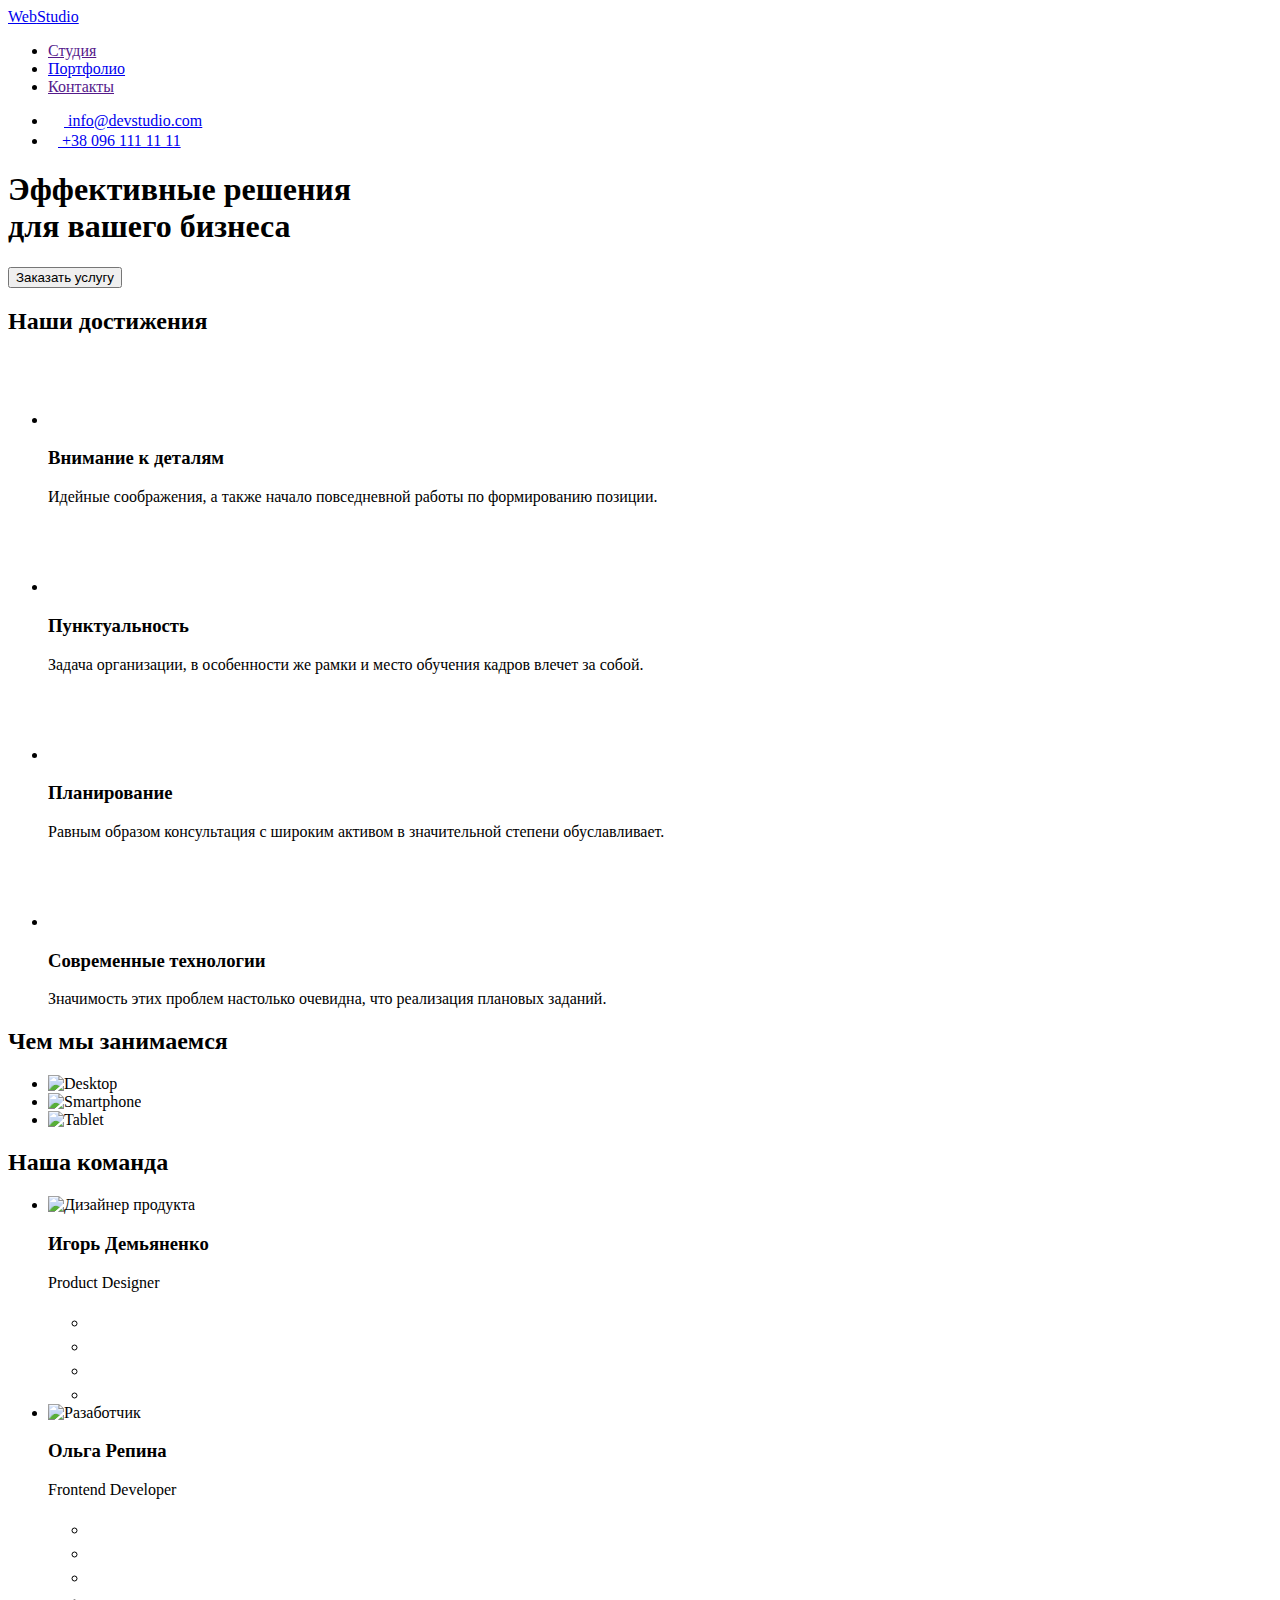
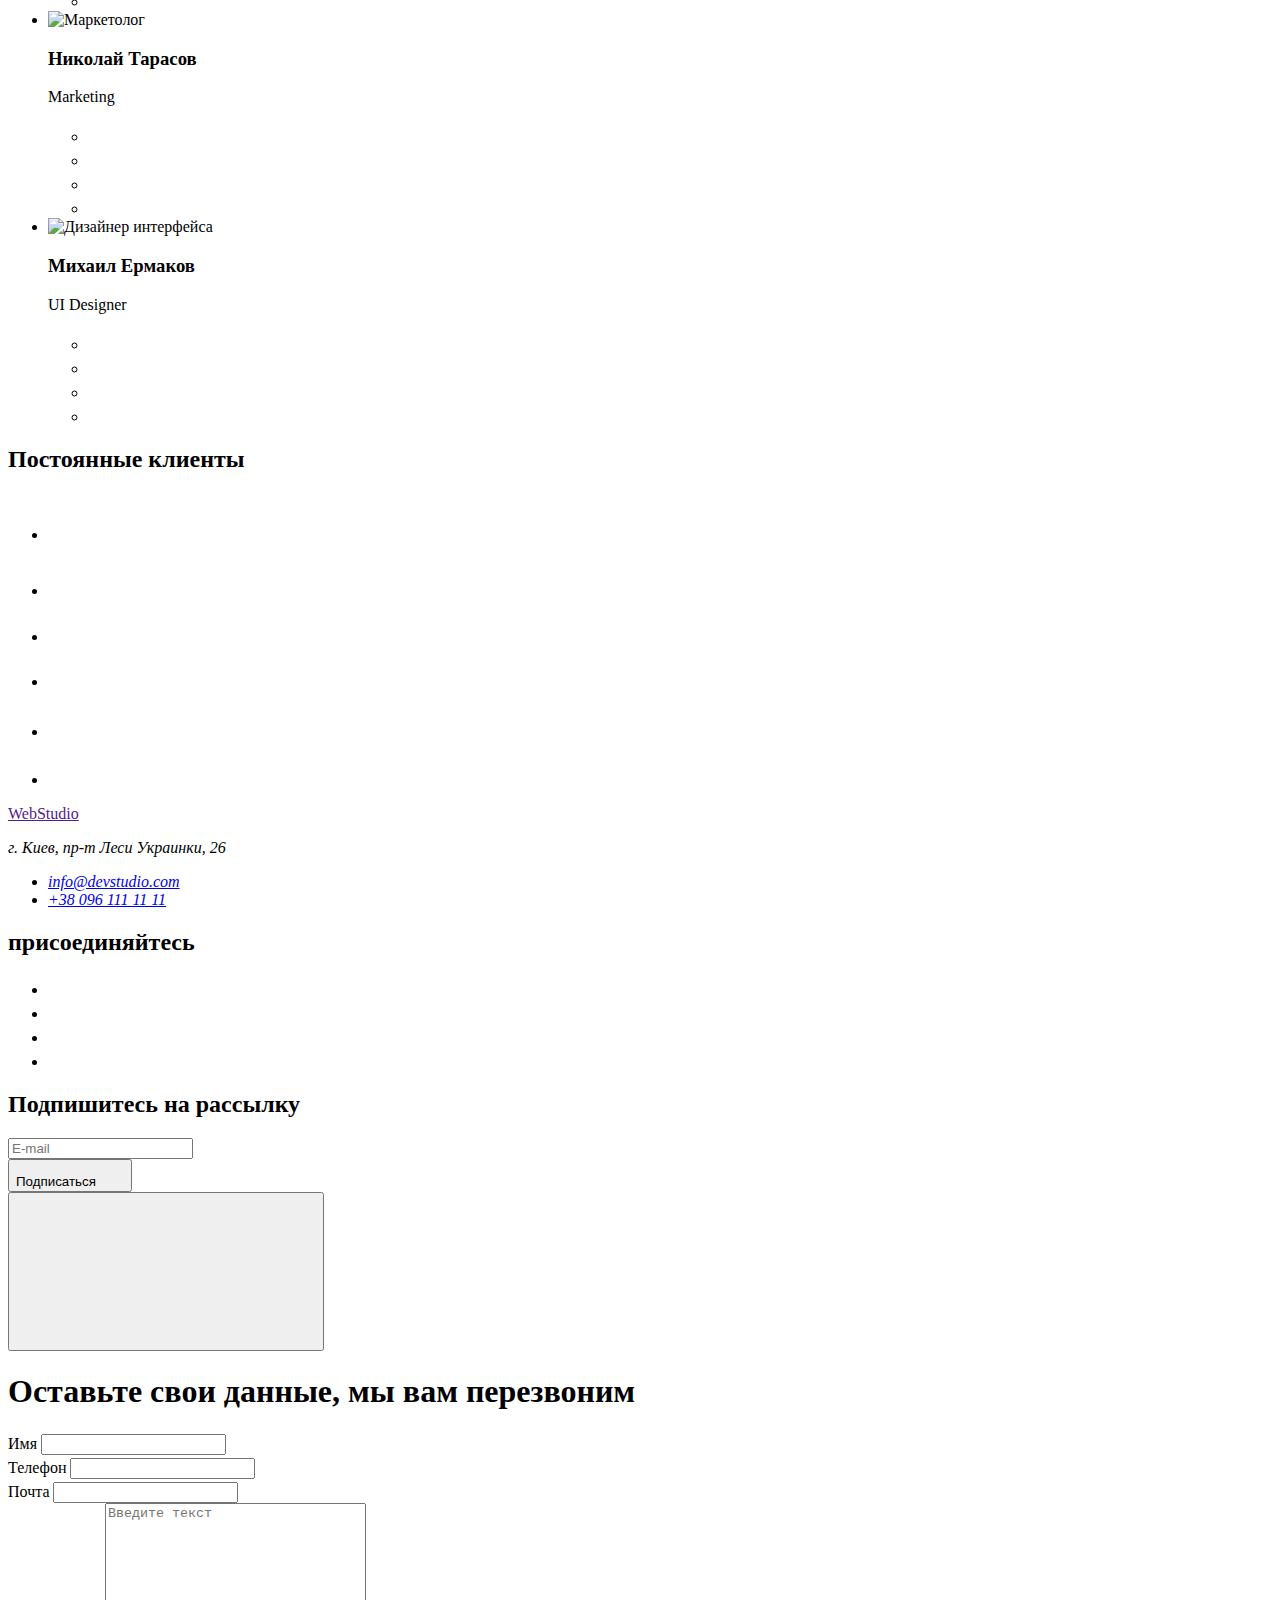
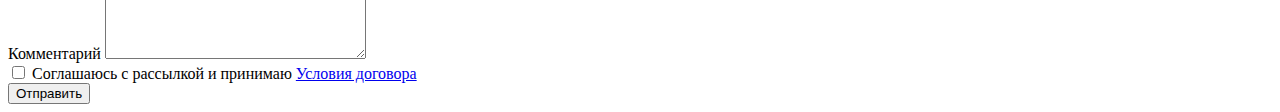
==== index.html @ 8afc0036 "Update index.html" ====
<!DOCTYPE html>
<html lang="ru">
<head>
    <meta charset="UTF-8">
    <meta http-equiv="X-UA-Compatible" content="IE=edge">
    <meta name="viewport" content="width=device-width, initial-scale=1.0">
    <title>Студия</title>
    <link rel="stylesheet" href="https://cdnjs.cloudflare.com/ajax/libs/modern-normalize/1.0.0/modern-normalize.css" integrity="sha512-Zx6MlUMKSVJoQ+83OwhdILe8cSEsCzfqThJd7J/VA2UrK6Ctj85p+xzqfyuNXE5B1k25uUdmJ2OzItbBy9GHAQ==" crossorigin="anonymous" />
    <link rel="stylesheet" href="./css/style.css">
    <link rel="preconnect" href="https://fonts.gstatic.com"> 
    <link href="https://fonts.googleapis.com/css2?family=Raleway:wght@700&family=Roboto:wght@400;500;700;900&display=swap" rel="stylesheet">
</head>
<body>
    <!--Header content-->
    <header class="header-content">
        <div class="container">
            <a class="icon" href="./index.html"><span class="web">Web</span>Studio</a>
            <nav class="nav">
                <ul class="site-nav list">
                    <li class="heading-link">
                        <a class="link link-current" href="">Студия</a></li>
                    <li class="heading-link">
                        <a class="link" href="./portfolio.html" target="_self" rel="noopener noreferrer nofollow">Портфолио</a></li>
                    <li class="heading-link">
                        <a class="link" href="">Контакты</a>
                    </li>
                </ul>
            </nav>
                <ul class="aut-site list">
                    <li class="heading-link">
                        <a class="link" href="mailto:info@devstudio.com">
                        <svg class="icon-mail" width="16" height="12">
                            <use href="./images/icons.svg#icon-mail"></use>
                        </svg>
                            info@devstudio.com
                        </a>
                    </li>
                    <li class="heading-link">
                        <a class="link" href="tel:+380961111111">
                            <svg class="icon-phone" width="10" height="16">
                                <use href="./images/icons.svg#icon-smartphone"></use>
                            </svg>
                            +38 096 111 11 11
                        </a>
                    </li>
                </ul>
        </div>
    </header>
    <!--Main content-->
    <main>
        <!--Main hero-->
        <section class="hero">
            <div class="container">
                <h1 class="title">Эффективные решения <br> для вашего бизнеса</h1>
                <button class="button" type="button" data-modal-open>Заказать услугу</button>
            </div>
        </section>
        <!--Our advantage-->
        <section class="section">
            <div class="container">
                <h2 class="visually-hidden title-position">Наши достижения</h2>
                <ul class="section-title list card-set">
                    <li class="menu-adv">
                        <div class="icon-adv">
                            <svg class="antena" width="70" height="70">
                                <use href="./images/icons.svg#icon-antenna"></use>
                            </svg>
                        </div>
                        <h3 class="title-advange">Внимание к деталям</h3>
                        <p class="text-title">Идейные соображения, а также начало повседневной работы по формированию позиции.</p>
                    </li>
                    <li class="menu-adv">
                        <div class="icon-adv">
                            <svg class="antena" width="70" height="70">
                                <use href="./images/icons.svg#icon-clock"></use>
                            </svg>
                        </div>
                        <h3 class="title-advange">Пунктуальность</h3>
                        <p class="text-title">Задача организации, в особенности же рамки и место обучения кадров влечет за собой.</p>
                    </li>
                    <li class="menu-adv">
                        <div class="icon-adv">
                            <svg class="antena" width="70" height="70">
                                <use href="./images/icons.svg#icon-diagram"></use>
                            </svg>
                        </div>
                        <h3 class="title-advange">Планирование</h3>
                        <p class="text-title">Равным образом консультация с широким активом в значительной степени обуславливает.</p>
                    </li>
                    <li class="menu-adv">
                        <div class="icon-adv">
                            <svg class="antena" width="70" height="70">
                                <use href="./images/icons.svg#icon-astronaut"></use>
                            </svg>
                        </div>
                        <h3 class="title-advange">Современные технологии</h3>
                        <p class="text-title">Значимость этих проблем настолько очевидна, что реализация плановых заданий.</p>
                    </li>
                </ul>
            </div>
        </section>
        <!--What are we doing-->
        <section class="section section-position">
            <div class="container">
                <h2 class="section-title title-position">Чем мы занимаемся</h2>
                <ul class="list card-set">
                    <li class="menu-item"><img src="./images/desktop.jpg" alt="Desktop" width="370"></li>
                    <li class="menu-item"><img src="./images/smartphone.jpg" alt="Smartphone" width="370"></li>
                    <li class="menu-item"><img src="./images/tablet.jpg" alt="Tablet" width="370"></li>
                </ul>
            </div>
        </section>
        <!--Our team-->
        <section class="section section-team">
            <div class="container">
                <h2 class="section-title title-position">Наша команда</h2>
                <ul class="list card-set">
                    <li class="menu-team">
                        <img src="./images/productdesigner.jpg" alt="Дизайнер продукта" width="270">
                        <div class="containet-team">
                            <h3 class="title-name">Игорь Демьяненко</h3>
                            <p class="second-name">Product Designer</p>
                            <ul class="list social-icon">
                                <li class="list-icon">
                                    <a class="icon-team" href="">
                                        <svg class="icon-svg" width="20" height="20">
                                            <use href="./images/icons.svg#icon-instagram"></use>
                                        </svg>
                                    </a>
                                </li>
                                <li class="list-icon">
                                    <a class="icon-team" href="">
                                        <svg class="icon-svg" width="20" height="20">
                                            <use href="./images/icons.svg#icon-twitter"></use>
                                        </svg>
                                    </a>
                                </li>
                                <li class="list-icon"> 
                                    <a class="icon-team" href="">
                                        <svg class="icon-svg" width="10" height="20">
                                            <use href="./images/icons.svg#icon-facebook"></use>
                                        </svg>
                                    </a>
                                </li>
                                <li class="list-icon">
                                    <a class="icon-team" href="">
                                        <svg class="icon-svg" width="20" height="20">
                                            <use href="./images/icons.svg#icon-linkedin"></use>
                                        </svg>
                                    </a>
                                </li>
                            </ul>
                        </div>
                    </li>
                        <li class="menu-team">
                            <img src="./images/frontenddeveloper.jpg" alt="Разаботчик" width="270">
                            <div class="containet-team">
                                <h3 class="title-name">Ольга Репина</h3>
                                <p class="second-name">Frontend Developer</p>
                                <ul class="list social-icon">
                                    <li class="list-icon">
                                        <a class="icon-team" href="">
                                            <svg class="icon-svg" width="20" height="20">
                                                <use href="./images/icons.svg#icon-instagram"></use>
                                            </svg>
                                        </a>
                                    </li>
                                    <li class="list-icon">
                                        <a class="icon-team" href="">
                                            <svg class="icon-svg" width="20" height="20">
                                                <use href="./images/icons.svg#icon-twitter"></use>
                                            </svg>
                                        </a>
                                    </li>
                                    <li class="list-icon"> 
                                        <a class="icon-team" href="">
                                            <svg class="icon-svg" width="10" height="20">
                                                <use href="./images/icons.svg#icon-facebook"></use>
                                            </svg>
                                        </a>
                                    </li>
                                    <li class="list-icon">
                                        <a class="icon-team" href="">
                                            <svg class="icon-svg" width="20" height="20">
                                                <use href="./images/icons.svg#icon-linkedin"></use>
                                            </svg>
                                        </a>
                                    </li>
                                </ul>
                            </div>
                        </li>
                    <li class="menu-team">
                        <img src="./images/marketing.jpg" alt="Маркетолог" width="270">
                        <div class="containet-team">
                            <h3 class="title-name">Николай Тарасов</h3>
                            <p class="second-name">Marketing</p>
                            <ul class="list social-icon">
                                <li class="list-icon">
                                    <a class="icon-team" href="">
                                        <svg class="icon-svg" width="20" height="20">
                                            <use href="./images/icons.svg#icon-instagram"></use>
                                        </svg>
                                    </a>
                                </li>
                                <li class="list-icon">
                                    <a class="icon-team" href="">
                                        <svg class="icon-svg" width="20" height="20">
                                            <use href="./images/icons.svg#icon-twitter"></use>
                                        </svg>
                                    </a>
                                </li>
                                <li class="list-icon">
                                    <a class="icon-team" href="">
                                        <svg class="icon-svg" width="10" height="20">
                                            <use href="./images/icons.svg#icon-facebook"></use>
                                        </svg>
                                    </a>
                                </li>
                                <li class="list-icon">
                                    <a class="icon-team" href="">
                                        <svg class="icon-svg" width="20" height="20">
                                            <use href="./images/icons.svg#icon-linkedin"></use>
                                        </svg>
                                    </a>
                                </li>
                            </ul>
                        </div>
                    </li>
                    <li class="menu-team">
                        <img src="./images/uidesigner.jpg" alt="Дизайнер интерфейса" width="270">
                        <div class="containet-team">
                            <h3 class="title-name">Михаил Ермаков</h3>
                            <p class="second-name">UI Designer</p>
                            <ul class="list social-icon">
                                <li class="list-icon">
                                    <a class="icon-team" href="">
                                        <svg class="icon-svg" width="20" height="20">
                                            <use href="./images/icons.svg#icon-instagram"></use>
                                        </svg>
                                    </a>
                                </li>
                                <li class="list-icon">
                                    <a class="icon-team" href="">
                                        <svg class="icon-svg" width="20" height="20">
                                            <use href="./images/icons.svg#icon-twitter"></use>
                                        </svg>
                                    </a>
                                </li>
                                <li class="list-icon"> 
                                    <a class="icon-team" href="">
                                        <svg class="icon-svg" width="10" height="20">
                                            <use href="./images/icons.svg#icon-facebook"></use>
                                        </svg>
                                    </a>
                                </li>
                                <li class="list-icon">
                                    <a class="icon-team" href="">
                                        <svg class="icon-svg" width="20" height="20">
                                            <use href="./images/icons.svg#icon-linkedin"></use>
                                        </svg>
                                    </a>
                                </li>
                            </ul>
                        </div>
                    </ul>
                </div>
        </section>
        <!--Our clients-->
        <section class="section">
            <div class="container">
                <h2 class="section-title clients">Постоянные клиенты</h2>
                    <ul class="list group-position">
                        <li class="list-group">
                            <a class="link-group" href="">
                                <svg class="icon-group" width="41" height="47">
                                    <use href="./images/icons.svg#icon-yaco"></use>
                                </svg>
                            </a>
                        </li>
                        <li class="list-group">
                            <a class="link-group" href="">
                                <svg class="icon-group" width="40" height="52">
                                    <use href="./images/icons.svg#icon-companyaggl"></use>
                                </svg>
                            </a>
                        </li>
                        <li class="list-group">
                            <a class="link-group" href="">
                                <svg class="icon-group" width="43" height="42">
                                    <use href="./images/icons.svg#icon-company"></use>
                                </svg>
                            </a>
                        </li>
                        <li class="list-group">
                            <a class="link-group" href="">
                                <svg class="icon-group" width="85" height="41">
                                    <use href="./images/icons.svg#icon-fooster"></use>
                                </svg>
                            </a>
                        </li>
                        <li class="list-group">
                            <a class="link-group" href="">
                                <svg class="icon-group" width="63" height="46">
                                    <use href="./images/icons.svg#icon-brand"></use>
                                </svg>
                            </a>
                        </li>
                        <li class="list-group">
                            <a class="link-group" href="">
                                <svg class="icon-group" width="94" height="44">
                                    <use href="./images/icons.svg#icon-companytagline"></use>
                                </svg>
                            </a>
                        </li>
                    </ul>
            </div>
        </section>
    </main>
    <!--Footer content-->
    <footer class="footer-content">
        <div class="container flex-box-footer">
            <div>
            <a class="icon footer-icon" href=""><span class="web">Web</span><span class="studio">Studio</span></a>
            <address class="list footer-position ">
                <p class="footer-adress">г. Киев, пр-т Леси Украинки, 26</p>
                <ul class="aut-site list footer-link">
                    <li class="mail-position">
                        <a class="link mail" href="mailto:info@devstudio.com">info@devstudio.com</a>
                    </li>
                    <li class="tel">
                        <a class="link telephone" href="tel:+380961111111">+38 096 111 11 11</a>
                    </li>
                </ul>
            </address>
        </div>
            <section class="section-footer">
                <h2 class="footer-title-svg">присоединяйтесь</h2>
                    <ul class="list footer-content-svg">
                        <li class="list-footer-svg">
                            <a class="link-footer-svg" href="">
                                <svg class="icon-footer-svg" width="20" height="20">
                                    <use href="./images/icons.svg#icon-instagramf"></use>
                                </svg>
                            </a>
                        </li>
                        <li class="list-footer-svg">
                            <a class="link-footer-svg" href="">
                                <svg class="icon-footer-svg" width="20" height="20">
                                    <use href="./images/icons.svg#icon-twitterfo"></use>
                                </svg>
                            </a>
                        </li>
                        <li class="list-footer-svg">
                            <a class="link-footer-svg" href="">
                                <svg class="icon-footer-svg" width="20" height="20">
                                    <use href="./images/icons.svg#icon-facebookf"></use>
                                </svg>
                            </a>
                        </li>
                        <li class="list-footer-svg">
                            <a class="link-footer-svg" href="">
                                <svg class="icon-footer-svg" width="20" height="20">
                                    <use href="./images/icons.svg#icon-linkedinf"></use>
                                </svg>
                            </a>
                        </li>
                    </ul>
            </section>
            <section class="section-footer-field">
                <h2 class="footer-title-svg">Подпишитесь на рассылку</h2>
                <div class="footer-form">
                    <form class="footer-field">
                        <label class="footer-field-input">
                            <input class="input-field" type="email" name="subscribe" placeholder="E-mail">
                        </label>
                    <div class="button-footer-send">
                        <button class="button footer-send" type="submit">Подписаться
                            <svg class="icon-footer-send" width="24" height="24">
                                <use href="./images/icons.svg#icon-send"></use>
                            </svg>
                        </button>
                    </div>
                    </form>
                </div>
            </section>
        </div>
    </footer>
    <div class="backdrop is-hidden" data-modal data-modal-close>
        <div class="modal">
            <button class="button-modal" data-modal-close>
                <svg class="icon-modal">
                    <use href="./images/icons.svg#icon-close"></use>
                </svg>
            </button>
            <div class="modal-box">
                <h1 class="modal-title">Оставьте свои данные, мы вам перезвоним</h1>
                <form class="modal-form">
                    <div class="form-field">
                        <label class="form-label" for="name">
                        <span class="name-form">Имя</span>
                        <input class="form-input" type="text" name="name" autocomplete="off" placeholder=" "></input>
                            <svg class="svg-contact" width="18" height="18">
                                <use class="svg-icon-modal" href="./images/icons.svg#icon-contact"></use>
                            </svg>
                        </label>
                    </div>
                    <div class="form-field">
                        <label class="form-label" for="tel">
                        <span class="name-form">Телефон</span>
                        <input class="form-input" type="tel" name="tel" placeholder=" " autocomplete="off">
                        <svg class="svg-contact" width="18" height="18">
                            <use class="svg-icon-modal" href="./images/icons.svg#icon-telephonem"></use>
                        </svg>
                    </label>
                    </div>
                    <div class="form-field">
                        <label class="form-label" for="email">
                        <span class="name-form">Почта</span>
                        <input class="form-input" type="email" name="email" placeholder=" " autocomplete="off">
                        <svg class="svg-contact" width="18" height="18">
                            <use class="svg-icon-modal" href="./images/icons.svg#icon-mailm"></use>
                        </svg>
                        </label>
                    </div>
                    <div class="form-field-area">
                        <label class="form-label" for="text">
                            <span class="name-form">Комментарий</span>
                            <textarea class="area-modal place-text" name="text" id="text" cols="30" rows="10" placeholder="Введите текст"></textarea>
                        </label>
                    </div> 
                    <div class="form-field-checkbox"> 
                        <label class="form-label-lic">
                            <input class="visually-hidden check-box-modal" type="checkbox" name="checkbox" placeholder=" ">
                            <span class="check-box-modal"></span>
                            <span class="form-lic-text">Соглашаюсь с рассылкой и принимаю</span>
                            <a class="form-lic" href="#">Условия договора</a>
                        </label>
                    </div>
                    <div class="modal-button">
                        <button class="modal-button-submit" type="submit">Отправить</button>
                    </div>
                </form>
            </div>
        </div>
    </div>
    <script src="./js/modal.js"></script>
</body>
</html>
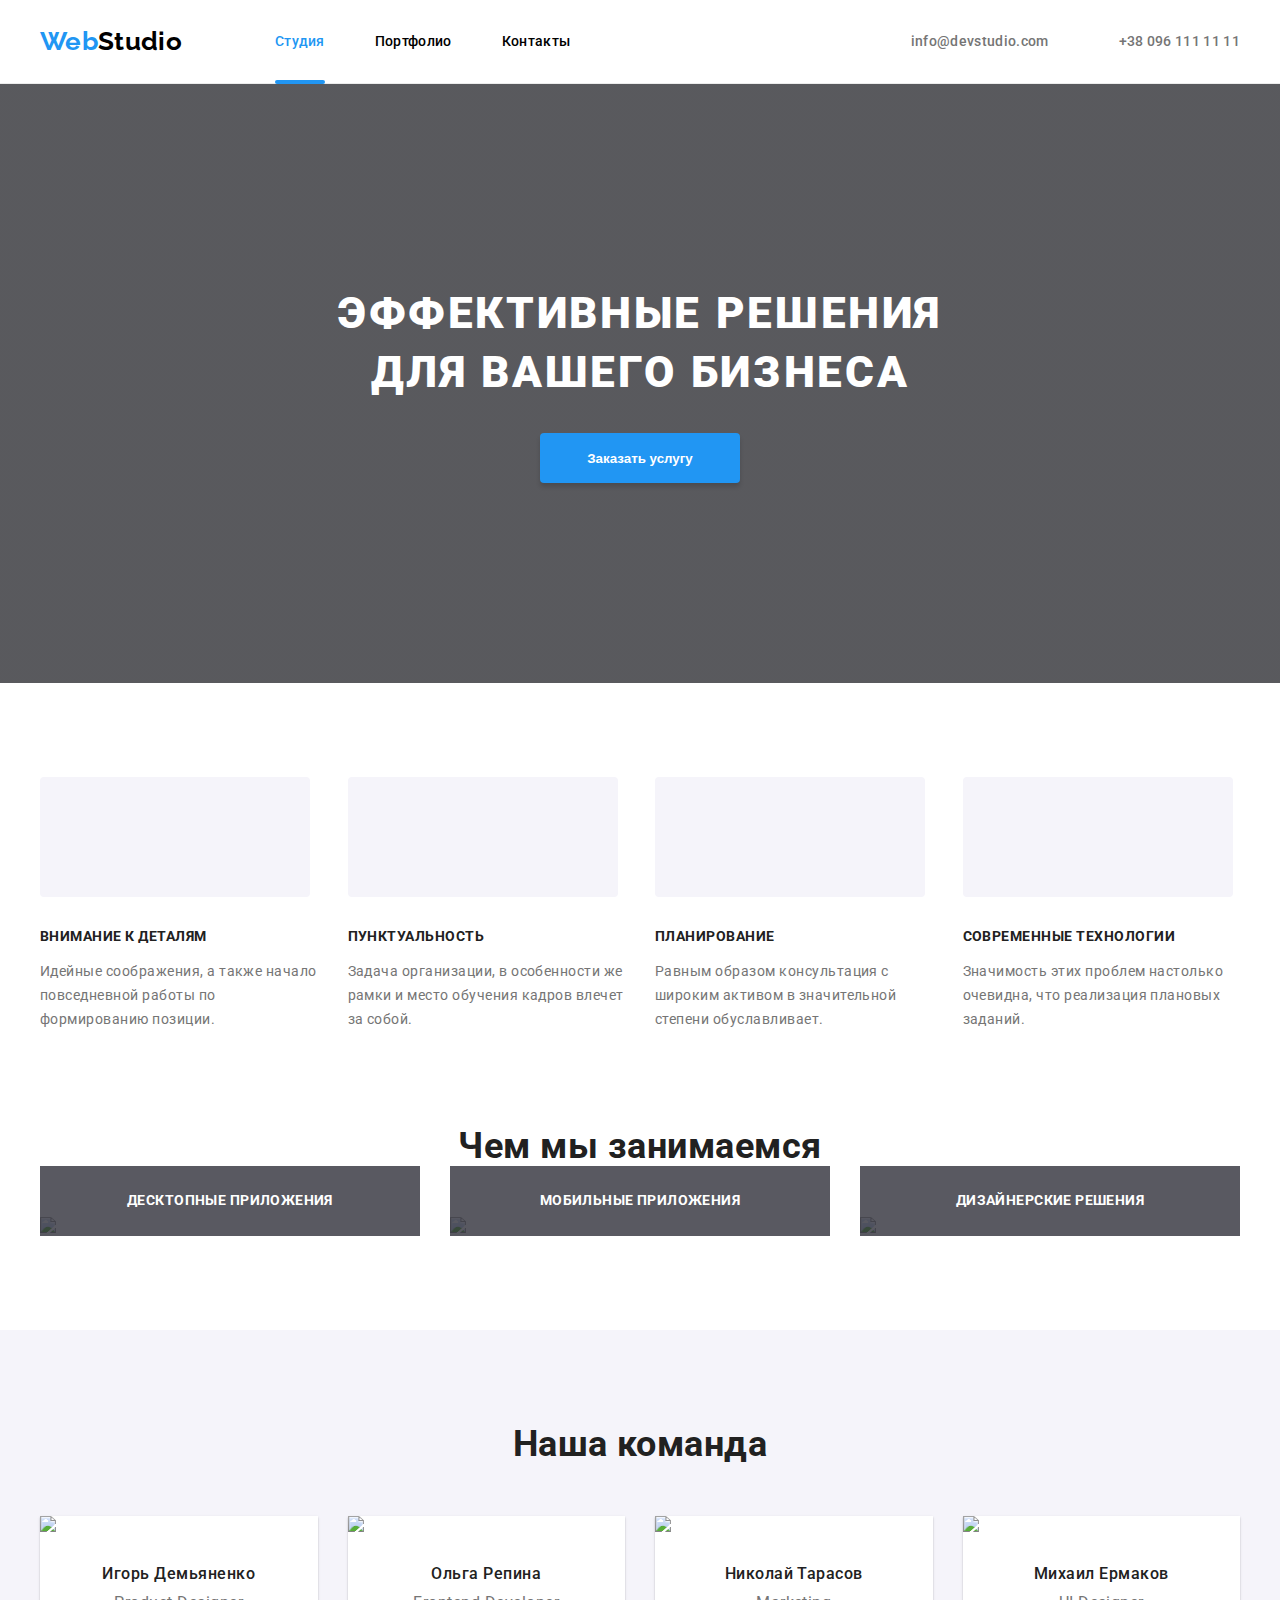
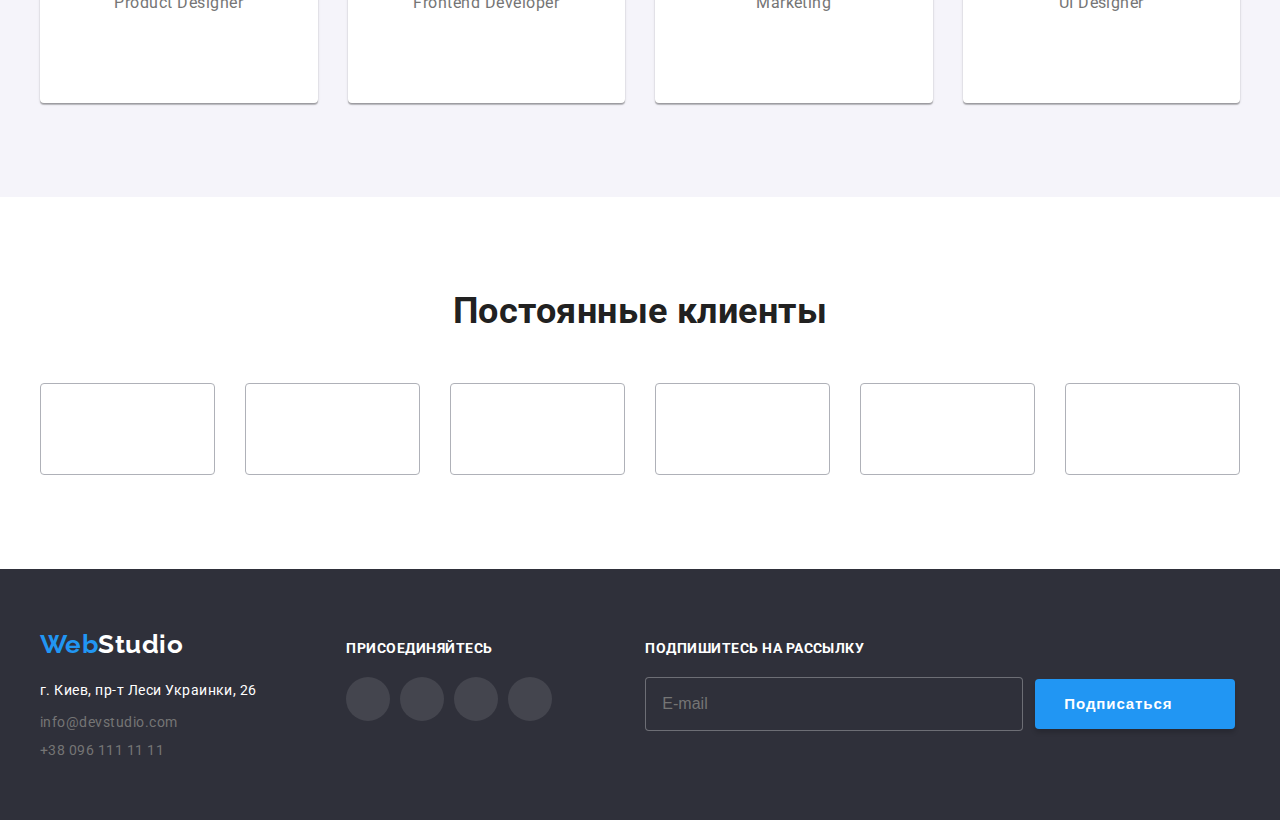
==== commit aa394522: "sass" ====
--- a/index.html
+++ b/index.html
@@ -6,7 +6,7 @@
     <meta name="viewport" content="width=device-width, initial-scale=1.0">
     <title>Студия</title>
     <link rel="stylesheet" href="https://cdnjs.cloudflare.com/ajax/libs/modern-normalize/1.0.0/modern-normalize.css" integrity="sha512-Zx6MlUMKSVJoQ+83OwhdILe8cSEsCzfqThJd7J/VA2UrK6Ctj85p+xzqfyuNXE5B1k25uUdmJ2OzItbBy9GHAQ==" crossorigin="anonymous" />
-    <link rel="stylesheet" href="./css/style.css">
+    <link rel="stylesheet" href="css/main.css">
     <link rel="preconnect" href="https://fonts.gstatic.com"> 
     <link href="https://fonts.googleapis.com/css2?family=Raleway:wght@700&family=Roboto:wght@400;500;700;900&display=swap" rel="stylesheet">
 </head>
@@ -14,30 +14,32 @@
     <!--Header content-->
     <header class="header-content">
         <div class="container">
-            <a class="icon" href="./index.html"><span class="web">Web</span>Studio</a>
+            <a class="icon" href="./index.html"><span class="icon__text">Web</span>Studio</a>
             <nav class="nav">
                 <ul class="site-nav list">
-                    <li class="heading-link">
-                        <a class="link link-current" href="">Студия</a></li>
-                    <li class="heading-link">
-                        <a class="link" href="./portfolio.html" target="_self" rel="noopener noreferrer nofollow">Портфолио</a></li>
-                    <li class="heading-link">
-                        <a class="link" href="">Контакты</a>
+                    <li class="site-nav__item">
+                        <a class="site-nav__link link-current" href="">Студия</a>
+                    </li>
+                    <li class="site-nav__item">
+                        <a class="site-nav__link" href="./portfolio.html" target="_self" rel="noopener noreferrer nofollow">Портфолио</a>
+                    </li>
+                    <li class="site-nav__item">
+                        <a class="site-nav__link" href="">Контакты</a>
                     </li>
                 </ul>
             </nav>
-                <ul class="aut-site list">
-                    <li class="heading-link">
-                        <a class="link" href="mailto:info@devstudio.com">
-                        <svg class="icon-mail" width="16" height="12">
+                <ul class="site-nav list">
+                    <li class="site-nav__item">
+                        <a class="site-nav__link site-nav__link--color" href="mailto:info@devstudio.com">
+                        <svg class="site-nav__icon" width="16" height="12">
                             <use href="./images/icons.svg#icon-mail"></use>
                         </svg>
                             info@devstudio.com
                         </a>
                     </li>
-                    <li class="heading-link">
-                        <a class="link" href="tel:+380961111111">
-                            <svg class="icon-phone" width="10" height="16">
+                    <li class="site-nav__item">
+                        <a class="site-nav__link site-nav__link--color" href="tel:+380961111111">
+                            <svg class="site-nav__icon" width="10" height="16">
                                 <use href="./images/icons.svg#icon-smartphone"></use>
                             </svg>
                             +38 096 111 11 11
@@ -51,100 +53,115 @@
         <!--Main hero-->
         <section class="hero">
             <div class="container">
-                <h1 class="title">Эффективные решения <br> для вашего бизнеса</h1>
-                <button class="button" type="button" data-modal-open>Заказать услугу</button>
+                <h1 class="hero__title">Эффективные решения <br> для вашего бизнеса</h1>
+                <button class="hero__button" type="button" data-modal-open>Заказать услугу</button>
             </div>
         </section>
         <!--Our advantage-->
         <section class="section">
             <div class="container">
-                <h2 class="visually-hidden title-position">Наши достижения</h2>
-                <ul class="section-title list card-set">
-                    <li class="menu-adv">
-                        <div class="icon-adv">
-                            <svg class="antena" width="70" height="70">
+                <h2 class="visually-hidden">Наши достижения</h2>
+                <ul class="card-set list">
+                    <li class="card-set__item">
+                        <div class="product__adv">
+                            <svg width="70" height="70">
                                 <use href="./images/icons.svg#icon-antenna"></use>
                             </svg>
                         </div>
-                        <h3 class="title-advange">Внимание к деталям</h3>
-                        <p class="text-title">Идейные соображения, а также начало повседневной работы по формированию позиции.</p>
-                    </li>
-                    <li class="menu-adv">
-                        <div class="icon-adv">
-                            <svg class="antena" width="70" height="70">
+                        <h3 class="product__title">Внимание к деталям</h3>
+                        <p class="product__text">Идейные соображения, а также начало повседневной работы по формированию позиции.</p>
+                    </li>
+                    <li class="card-set__item">
+                        <div class="product__adv">
+                            <svg width="70" height="70">
                                 <use href="./images/icons.svg#icon-clock"></use>
                             </svg>
                         </div>
-                        <h3 class="title-advange">Пунктуальность</h3>
-                        <p class="text-title">Задача организации, в особенности же рамки и место обучения кадров влечет за собой.</p>
-                    </li>
-                    <li class="menu-adv">
-                        <div class="icon-adv">
-                            <svg class="antena" width="70" height="70">
+                        <h3 class="product__title">Пунктуальность</h3>
+                        <p class="product__text">Задача организации, в особенности же рамки и место обучения кадров влечет за собой.</p>
+                    </li>
+                    <li class="card-set__item">
+                        <div class="product__adv">
+                            <svg width="70" height="70">
                                 <use href="./images/icons.svg#icon-diagram"></use>
                             </svg>
                         </div>
-                        <h3 class="title-advange">Планирование</h3>
-                        <p class="text-title">Равным образом консультация с широким активом в значительной степени обуславливает.</p>
-                    </li>
-                    <li class="menu-adv">
-                        <div class="icon-adv">
-                            <svg class="antena" width="70" height="70">
+                        <h3 class="product__title">Планирование</h3>
+                        <p class="product__text">Равным образом консультация с широким активом в значительной степени обуславливает.</p>
+                    </li>
+                    <li class="card-set__item">
+                        <div class="product__adv">
+                            <svg width="70" height="70">
                                 <use href="./images/icons.svg#icon-astronaut"></use>
                             </svg>
                         </div>
-                        <h3 class="title-advange">Современные технологии</h3>
-                        <p class="text-title">Значимость этих проблем настолько очевидна, что реализация плановых заданий.</p>
+                        <h3 class="product__title">Современные технологии</h3>
+                        <p class="product__text">Значимость этих проблем настолько очевидна, что реализация плановых заданий.</p>
                     </li>
                 </ul>
             </div>
         </section>
         <!--What are we doing-->
-        <section class="section section-position">
+        <section class="section section--position">
             <div class="container">
-                <h2 class="section-title title-position">Чем мы занимаемся</h2>
-                <ul class="list card-set">
-                    <li class="menu-item"><img src="./images/desktop.jpg" alt="Desktop" width="370"></li>
-                    <li class="menu-item"><img src="./images/smartphone.jpg" alt="Smartphone" width="370"></li>
-                    <li class="menu-item"><img src="./images/tablet.jpg" alt="Tablet" width="370"></li>
+                <h2 class="section__title section__title--position">Чем мы занимаемся</h2>
+                <ul class="card-set list">
+                    <li class="card-set__item card-set__item--pos">
+                        <img src="./images/desktop.jpg" alt="Desktop" width="370">
+                        <div class="menu-item__title">
+                            <p class="menu-item__text">Десктопные приложения</p>
+                        </div>
+                    </li>
+                    <li class="card-set__item card-set__item--pos">
+                        <img src="./images/smartphone.jpg" alt="Smartphone" width="370">
+                        <div class="menu-item__title">
+                            <p class="menu-item__text">Мобильные приложения</p>
+                        </div>
+                    </li>
+                    <li class="card-set__item card-set__item--pos">
+                        <img src="./images/tablet.jpg" alt="Tablet" width="370">
+                        <div class="menu-item__title">
+                            <p class="menu-item__text">Дизайнерские решения</p>
+                        </div>
+                    </li>
                 </ul>
             </div>
         </section>
         <!--Our team-->
-        <section class="section section-team">
+        <section class="section section--color">
             <div class="container">
-                <h2 class="section-title title-position">Наша команда</h2>
-                <ul class="list card-set">
-                    <li class="menu-team">
+                <h2 class="section__title section__title--position">Наша команда</h2>
+                <ul class="card-set list">
+                    <li class="card-set__item card-set__item--menu">
                         <img src="./images/productdesigner.jpg" alt="Дизайнер продукта" width="270">
-                        <div class="containet-team">
-                            <h3 class="title-name">Игорь Демьяненко</h3>
-                            <p class="second-name">Product Designer</p>
-                            <ul class="list social-icon">
-                                <li class="list-icon">
-                                    <a class="icon-team" href="">
-                                        <svg class="icon-svg" width="20" height="20">
+                        <div class="team">
+                            <h3 class="team__title">Игорь Демьяненко</h3>
+                            <p class="team__profession">Product Designer</p>
+                            <ul class="social__list list">
+                                <li class="social__item">
+                                    <a class="social__link" href="">
+                                        <svg class="social__icon" width="20" height="20">
                                             <use href="./images/icons.svg#icon-instagram"></use>
                                         </svg>
                                     </a>
                                 </li>
-                                <li class="list-icon">
-                                    <a class="icon-team" href="">
-                                        <svg class="icon-svg" width="20" height="20">
+                                <li class="social__item">
+                                    <a class="social__link" href="">
+                                        <svg class="social__icon" width="20" height="20">
                                             <use href="./images/icons.svg#icon-twitter"></use>
                                         </svg>
                                     </a>
                                 </li>
-                                <li class="list-icon"> 
-                                    <a class="icon-team" href="">
-                                        <svg class="icon-svg" width="10" height="20">
+                                <li class="social__item"> 
+                                    <a class="social__link" href="">
+                                        <svg class="social__icon" width="10" height="20">
                                             <use href="./images/icons.svg#icon-facebook"></use>
                                         </svg>
                                     </a>
                                 </li>
-                                <li class="list-icon">
-                                    <a class="icon-team" href="">
-                                        <svg class="icon-svg" width="20" height="20">
+                                <li class="social__item">
+                                    <a class="social__link" href="">
+                                        <svg class="social__icon" width="20" height="20">
                                             <use href="./images/icons.svg#icon-linkedin"></use>
                                         </svg>
                                     </a>
@@ -152,36 +169,36 @@
                             </ul>
                         </div>
                     </li>
-                        <li class="menu-team">
+                    <li class="card-set__item card-set__item--menu">
                             <img src="./images/frontenddeveloper.jpg" alt="Разаботчик" width="270">
-                            <div class="containet-team">
-                                <h3 class="title-name">Ольга Репина</h3>
-                                <p class="second-name">Frontend Developer</p>
-                                <ul class="list social-icon">
-                                    <li class="list-icon">
-                                        <a class="icon-team" href="">
-                                            <svg class="icon-svg" width="20" height="20">
+                            <div class="team">
+                                <h3 class="team__title">Ольга Репина</h3>
+                                <p class="team__profession">Frontend Developer</p>
+                                <ul class="social__list list">
+                                    <li class="social__item">
+                                        <a class="social__link" href="">
+                                            <svg class="social__icon" width="20" height="20">
                                                 <use href="./images/icons.svg#icon-instagram"></use>
                                             </svg>
                                         </a>
                                     </li>
-                                    <li class="list-icon">
-                                        <a class="icon-team" href="">
-                                            <svg class="icon-svg" width="20" height="20">
+                                    <li class="social__item">
+                                        <a class="social__link" href="">
+                                            <svg class="social__icon" width="20" height="20">
                                                 <use href="./images/icons.svg#icon-twitter"></use>
                                             </svg>
                                         </a>
                                     </li>
-                                    <li class="list-icon"> 
-                                        <a class="icon-team" href="">
-                                            <svg class="icon-svg" width="10" height="20">
+                                    <li class="social__item"> 
+                                        <a class="social__link" href="">
+                                            <svg class="social__icon" width="10" height="20">
                                                 <use href="./images/icons.svg#icon-facebook"></use>
                                             </svg>
                                         </a>
                                     </li>
-                                    <li class="list-icon">
-                                        <a class="icon-team" href="">
-                                            <svg class="icon-svg" width="20" height="20">
+                                    <li class="social__item">
+                                        <a class="social__link" href="">
+                                            <svg class="social__icon" width="20" height="20">
                                                 <use href="./images/icons.svg#icon-linkedin"></use>
                                             </svg>
                                         </a>
@@ -189,36 +206,36 @@
                                 </ul>
                             </div>
                         </li>
-                    <li class="menu-team">
+                    <li class="card-set__item card-set__item--menu">
                         <img src="./images/marketing.jpg" alt="Маркетолог" width="270">
-                        <div class="containet-team">
-                            <h3 class="title-name">Николай Тарасов</h3>
-                            <p class="second-name">Marketing</p>
-                            <ul class="list social-icon">
-                                <li class="list-icon">
-                                    <a class="icon-team" href="">
-                                        <svg class="icon-svg" width="20" height="20">
+                        <div class="team">
+                            <h3 class="team__title">Николай Тарасов</h3>
+                            <p class="team__profession">Marketing</p>
+                            <ul class="social__list list">
+                                <li class="social__item">
+                                    <a class="social__link" href="">
+                                        <svg class="social__icon" width="20" height="20">
                                             <use href="./images/icons.svg#icon-instagram"></use>
                                         </svg>
                                     </a>
                                 </li>
-                                <li class="list-icon">
-                                    <a class="icon-team" href="">
-                                        <svg class="icon-svg" width="20" height="20">
+                                <li class="social__item">
+                                    <a class="social__link" href="">
+                                        <svg class="social__icon" width="20" height="20">
                                             <use href="./images/icons.svg#icon-twitter"></use>
                                         </svg>
                                     </a>
                                 </li>
-                                <li class="list-icon">
-                                    <a class="icon-team" href="">
-                                        <svg class="icon-svg" width="10" height="20">
+                                <li class="social__item"> 
+                                    <a class="social__link" href="">
+                                        <svg class="social__icon" width="10" height="20">
                                             <use href="./images/icons.svg#icon-facebook"></use>
                                         </svg>
                                     </a>
                                 </li>
-                                <li class="list-icon">
-                                    <a class="icon-team" href="">
-                                        <svg class="icon-svg" width="20" height="20">
+                                <li class="social__item">
+                                    <a class="social__link" href="">
+                                        <svg class="social__icon" width="20" height="20">
                                             <use href="./images/icons.svg#icon-linkedin"></use>
                                         </svg>
                                     </a>
@@ -226,36 +243,36 @@
                             </ul>
                         </div>
                     </li>
-                    <li class="menu-team">
+                    <li class="card-set__item card-set__item--menu">
                         <img src="./images/uidesigner.jpg" alt="Дизайнер интерфейса" width="270">
-                        <div class="containet-team">
-                            <h3 class="title-name">Михаил Ермаков</h3>
-                            <p class="second-name">UI Designer</p>
-                            <ul class="list social-icon">
-                                <li class="list-icon">
-                                    <a class="icon-team" href="">
-                                        <svg class="icon-svg" width="20" height="20">
+                        <div class="team">
+                            <h3 class="team__title">Михаил Ермаков</h3>
+                            <p class="team__profession">UI Designer</p>
+                            <ul class="social__list list">
+                                <li class="social__item">
+                                    <a class="social__link" href="">
+                                        <svg class="social__icon" width="20" height="20">
                                             <use href="./images/icons.svg#icon-instagram"></use>
                                         </svg>
                                     </a>
                                 </li>
-                                <li class="list-icon">
-                                    <a class="icon-team" href="">
-                                        <svg class="icon-svg" width="20" height="20">
+                                <li class="social__item">
+                                    <a class="social__link" href="">
+                                        <svg class="social__icon" width="20" height="20">
                                             <use href="./images/icons.svg#icon-twitter"></use>
                                         </svg>
                                     </a>
                                 </li>
-                                <li class="list-icon"> 
-                                    <a class="icon-team" href="">
-                                        <svg class="icon-svg" width="10" height="20">
+                                <li class="social__item"> 
+                                    <a class="social__link" href="">
+                                        <svg class="social__icon" width="10" height="20">
                                             <use href="./images/icons.svg#icon-facebook"></use>
                                         </svg>
                                     </a>
                                 </li>
-                                <li class="list-icon">
-                                    <a class="icon-team" href="">
-                                        <svg class="icon-svg" width="20" height="20">
+                                <li class="social__item">
+                                    <a class="social__link" href="">
+                                        <svg class="social__icon" width="20" height="20">
                                             <use href="./images/icons.svg#icon-linkedin"></use>
                                         </svg>
                                     </a>
@@ -268,46 +285,46 @@
         <!--Our clients-->
         <section class="section">
             <div class="container">
-                <h2 class="section-title clients">Постоянные клиенты</h2>
-                    <ul class="list group-position">
-                        <li class="list-group">
-                            <a class="link-group" href="">
-                                <svg class="icon-group" width="41" height="47">
+                <h2 class="section__title section__title--position">Постоянные клиенты</h2>
+                    <ul class="card-set list">
+                        <li class="card-set__item card-set__item--obj">
+                            <a class="clients__link" href="">
+                                <svg class="clients__icon" width="41" height="47">
                                     <use href="./images/icons.svg#icon-yaco"></use>
                                 </svg>
                             </a>
                         </li>
-                        <li class="list-group">
-                            <a class="link-group" href="">
-                                <svg class="icon-group" width="40" height="52">
+                        <li class="card-set__item card-set__item--obj">
+                            <a class="clients__link" href="">
+                                <svg class="clients__icon" width="40" height="52">
                                     <use href="./images/icons.svg#icon-companyaggl"></use>
                                 </svg>
                             </a>
                         </li>
-                        <li class="list-group">
-                            <a class="link-group" href="">
-                                <svg class="icon-group" width="43" height="42">
+                        <li class="card-set__item card-set__item--obj">
+                            <a class="clients__link" href="">
+                                <svg class="clients__icon" width="43" height="42">
                                     <use href="./images/icons.svg#icon-company"></use>
                                 </svg>
                             </a>
                         </li>
-                        <li class="list-group">
-                            <a class="link-group" href="">
-                                <svg class="icon-group" width="85" height="41">
+                        <li class="card-set__item card-set__item--obj">
+                            <a class="clients__link" href="">
+                                <svg class="clients__icon" width="85" height="41">
                                     <use href="./images/icons.svg#icon-fooster"></use>
                                 </svg>
                             </a>
                         </li>
-                        <li class="list-group">
-                            <a class="link-group" href="">
-                                <svg class="icon-group" width="63" height="46">
+                        <li class="card-set__item card-set__item--obj">
+                            <a class="clients__link" href="">
+                                <svg class="clients__icon" width="63" height="46">
                                     <use href="./images/icons.svg#icon-brand"></use>
                                 </svg>
                             </a>
                         </li>
-                        <li class="list-group">
-                            <a class="link-group" href="">
-                                <svg class="icon-group" width="94" height="44">
+                        <li class="card-set__item card-set__item--obj">
+                            <a class="clients__link" href="">
+                                <svg class="clients__icon" width="94" height="44">
                                     <use href="./images/icons.svg#icon-companytagline"></use>
                                 </svg>
                             </a>
@@ -317,132 +334,134 @@
         </section>
     </main>
     <!--Footer content-->
-    <footer class="footer-content">
-        <div class="container flex-box-footer">
+    <footer class="footer">
+        <div class="container container--footer">
             <div>
-            <a class="icon footer-icon" href=""><span class="web">Web</span><span class="studio">Studio</span></a>
-            <address class="list footer-position ">
-                <p class="footer-adress">г. Киев, пр-т Леси Украинки, 26</p>
-                <ul class="aut-site list footer-link">
-                    <li class="mail-position">
-                        <a class="link mail" href="mailto:info@devstudio.com">info@devstudio.com</a>
-                    </li>
-                    <li class="tel">
-                        <a class="link telephone" href="tel:+380961111111">+38 096 111 11 11</a>
-                    </li>
-                </ul>
-            </address>
-        </div>
-            <section class="section-footer">
-                <h2 class="footer-title-svg">присоединяйтесь</h2>
-                    <ul class="list footer-content-svg">
-                        <li class="list-footer-svg">
-                            <a class="link-footer-svg" href="">
-                                <svg class="icon-footer-svg" width="20" height="20">
+                <a class="icon icon--pos" href="">
+                    <span class="icon__text">Web</span><span class="icon__text--white">Studio</span></a>
+                <address class="footer__content">
+                    <p class="footer__adress">г. Киев, пр-т Леси Украинки, 26</p>
+                    <ul class="list footer__list">
+                        <li class="footer__item">
+                            <a class="footer__link" href="mailto:info@devstudio.com">info@devstudio.com</a>
+                        </li>
+                        <li class="footer__item">
+                            <a class="footer__link" href="tel:+380961111111">+38 096 111 11 11</a>
+                        </li>
+                    </ul>
+                </address>
+            </div>
+            <div class="section-footer">
+                <p class="footer__title">присоединяйтесь</p>
+                    <ul class="list social__list">
+                        <li class="social__item">
+                            <a class="social__link social__link--color" href="">
+                                <svg width="20" height="20">
                                     <use href="./images/icons.svg#icon-instagramf"></use>
                                 </svg>
                             </a>
                         </li>
-                        <li class="list-footer-svg">
-                            <a class="link-footer-svg" href="">
-                                <svg class="icon-footer-svg" width="20" height="20">
+                        <li class="social__item">
+                            <a class="social__link social__link--color" href="">
+                                <svg width="20" height="20">
                                     <use href="./images/icons.svg#icon-twitterfo"></use>
                                 </svg>
                             </a>
                         </li>
-                        <li class="list-footer-svg">
-                            <a class="link-footer-svg" href="">
-                                <svg class="icon-footer-svg" width="20" height="20">
+                        <li class="social__item">
+                            <a class="social__link social__link--color" href="">
+                                <svg width="20" height="20">
                                     <use href="./images/icons.svg#icon-facebookf"></use>
                                 </svg>
                             </a>
                         </li>
-                        <li class="list-footer-svg">
-                            <a class="link-footer-svg" href="">
-                                <svg class="icon-footer-svg" width="20" height="20">
+                        <li class="social__item">
+                            <a class="social__link social__link--color" href="">
+                                <svg width="20" height="20">
                                     <use href="./images/icons.svg#icon-linkedinf"></use>
                                 </svg>
                             </a>
                         </li>
                     </ul>
-            </section>
-            <section class="section-footer-field">
-                <h2 class="footer-title-svg">Подпишитесь на рассылку</h2>
-                <div class="footer-form">
-                    <form class="footer-field">
-                        <label class="footer-field-input">
-                            <input class="input-field" type="email" name="subscribe" placeholder="E-mail">
-                        </label>
-                    <div class="button-footer-send">
-                        <button class="button footer-send" type="submit">Подписаться
-                            <svg class="icon-footer-send" width="24" height="24">
+                </div>
+            <div>
+                <p class="footer__title">Подпишитесь на рассылку</p>
+                <div>
+                    <form class="container--footer">
+                        <label class="footer__label">
+                            <input class="footer__input" type="email" name="subscribe" placeholder="E-mail">
+                        </label>
+                    <div>
+                        <button class="hero__button hero__button--pos" type="submit">Подписаться
+                            <svg class="hero__button--send" width="24" height="24">
                                 <use href="./images/icons.svg#icon-send"></use>
                             </svg>
                         </button>
                     </div>
                     </form>
                 </div>
-            </section>
+            </div>
         </div>
     </footer>
-    <div class="backdrop is-hidden" data-modal data-modal-close>
+    <div class="backdrop is-hidden" data-modal>
         <div class="modal">
-            <button class="button-modal" data-modal-close>
-                <svg class="icon-modal">
+            <button class="modal__button" data-modal-close>
+                <svg class="modal__icon--close">
                     <use href="./images/icons.svg#icon-close"></use>
                 </svg>
             </button>
-            <div class="modal-box">
-                <h1 class="modal-title">Оставьте свои данные, мы вам перезвоним</h1>
-                <form class="modal-form">
-                    <div class="form-field">
-                        <label class="form-label" for="name">
-                        <span class="name-form">Имя</span>
-                        <input class="form-input" type="text" name="name" autocomplete="off" placeholder=" "></input>
-                            <svg class="svg-contact" width="18" height="18">
-                                <use class="svg-icon-modal" href="./images/icons.svg#icon-contact"></use>
-                            </svg>
-                        </label>
-                    </div>
-                    <div class="form-field">
-                        <label class="form-label" for="tel">
-                        <span class="name-form">Телефон</span>
-                        <input class="form-input" type="tel" name="tel" placeholder=" " autocomplete="off">
-                        <svg class="svg-contact" width="18" height="18">
-                            <use class="svg-icon-modal" href="./images/icons.svg#icon-telephonem"></use>
-                        </svg>
-                    </label>
-                    </div>
-                    <div class="form-field">
-                        <label class="form-label" for="email">
-                        <span class="name-form">Почта</span>
-                        <input class="form-input" type="email" name="email" placeholder=" " autocomplete="off">
-                        <svg class="svg-contact" width="18" height="18">
-                            <use class="svg-icon-modal" href="./images/icons.svg#icon-mailm"></use>
-                        </svg>
-                        </label>
-                    </div>
-                    <div class="form-field-area">
-                        <label class="form-label" for="text">
-                            <span class="name-form">Комментарий</span>
-                            <textarea class="area-modal place-text" name="text" id="text" cols="30" rows="10" placeholder="Введите текст"></textarea>
+            <div class="modal__box">
+                <p class="modal__title">Оставьте свои данные, мы вам перезвоним</p>
+                <form>
+                    <div class="modal__form">
+                        <label class="modal__label" for="name">
+                            <span class="modal__text">Имя</span>
+                            <input class="modal__input" type="text" name="name" autocomplete="off" placeholder=" " id="name">
+                            <svg class="modal__icon" width="18" height="18">
+                                <use class="modal__svg" href="./images/icons.svg#icon-contact"></use>
+                            </svg>
+                        </label>
+                    </div>
+                    <div class="modal__form">
+                        <label class="modal__label" for="tel">
+                            <span class="modal__text">Телефон</span>
+                            <input class="modal__input" type="tel" name="tel" placeholder=" " autocomplete="off" id="tel">
+                            <svg class="modal__icon" width="18" height="18">
+                                <use class="modal__svg" href="./images/icons.svg#icon-telephonem"></use>
+                            </svg>
+                        </label>
+                    </div>
+                    <div class="modal__form">
+                        <label class="modal__label">
+                            <span class="modal__text">Почта</span>
+                            <input class="modal__input" type="email" name="email" placeholder=" " autocomplete="off">
+                            <svg class="modal__icon" width="18" height="18">
+                                <use class="modal__svg" href="./images/icons.svg#icon-mailm"></use>
+                            </svg>
+                        </label>
+                    </div>
+                    <div class="modal__form modal__form--pos">
+                        <label class="modal__label">
+                            <span class="modal__text">Комментарий</span>
+                            <textarea class="modal__area" name="text" cols="30" rows="10" placeholder="Введите текст"></textarea>
                         </label>
                     </div> 
-                    <div class="form-field-checkbox"> 
-                        <label class="form-label-lic">
-                            <input class="visually-hidden check-box-modal" type="checkbox" name="checkbox" placeholder=" ">
-                            <span class="check-box-modal"></span>
-                            <span class="form-lic-text">Соглашаюсь с рассылкой и принимаю</span>
-                            <a class="form-lic" href="#">Условия договора</a>
-                        </label>
-                    </div>
-                    <div class="modal-button">
-                        <button class="modal-button-submit" type="submit">Отправить</button>
+                    <div class="modal__form--checkbox"> 
+                        <label class="modal__checkbox">
+                            <input class="visually-hidden modal__lic" type="checkbox" name="checkbox">
+                            <span class="modal__lic"></span>
+                            <span class="modal__text-lic">Соглашаюсь с рассылкой и принимаю</span>
+                            <a class="modal__link-lic" href="#">Условия договора</a>
+                        </label>
+                    </div>
+                    <div class="modal__send">
+                        <button class="hero__button hero__button--design" type="submit">Отправить</button>
                     </div>
                 </form>
             </div>
         </div>
     </div>
+    <script src="js/mobile.js"></script>
     <script src="./js/modal.js"></script>
 </body>
 </html>--- a/css/main.css
+++ b/css/main.css
@@ -0,0 +1,796 @@
+html {
+  box-sizing: border-box;
+}
+
+body {
+  font-family: 'Roboto', sans-serif;
+  color: #ffffff;
+  background-color: #ffffff;
+  font-style: normal;
+  letter-spacing: 0.03em;
+  margin: 0 auto;
+}
+
+ul {
+  padding-inline-start: 0;
+}
+
+img {
+  display: block;
+  width: 100%;
+  height: auto;
+}
+
+h1,
+h2,
+h3,
+h4,
+h5,
+h6,
+p {
+  margin-top: 0;
+}
+
+.list {
+  list-style: none;
+  margin: 0;
+}
+
+.visually-hidden {
+  position: absolute;
+  width: 1px;
+  height: 1px;
+  margin: -1px;
+  border: 0;
+  padding: 0;
+  white-space: nowrap;
+  clip-path: inset(100%);
+  clip: rect(0 0 0 0);
+  overflow: hidden;
+}
+
+.link-current::after {
+  content: '';
+  position: absolute;
+  width: 100%;
+  background-color: var(--accent-text-color);
+  height: 4px;
+  border-radius: 2px;
+  display: block;
+  left: 0;
+  bottom: 0;
+  margin-bottom: -1px;
+}
+
+.container {
+  width: 1200px;
+  margin-left: auto;
+  margin-right: auto;
+  padding-left: 15px;
+  padding-right: 15px;
+}
+
+.container--footer {
+  display: flex;
+  align-items: baseline;
+}
+
+.card-set {
+  display: flex;
+  flex-wrap: wrap;
+  margin-left: -30px;
+  margin-top: -30px;
+}
+
+.card-set__item {
+  flex-basis: calc((100% - 4 * 30px)/4);
+  margin-left: 30px;
+  margin-top: 30px;
+}
+
+.card-set__item--mod {
+  flex-basis: calc((100% - 3 * 30px)/3);
+}
+
+.card-set__link {
+  display: flex;
+  flex-direction: column;
+  text-decoration: none;
+  border: 1px solid #EEEEEE;
+  transition: box-shadow 250ms cubic-bezier(0.4, 0, 0.2, 1);
+}
+
+.card-set__link:hover,
+.card-set__link:focus {
+  box-shadow: 0px 1px 1px rgba(0, 0, 0, 0.12), 0px 4px 4px rgba(0, 0, 0, 0.06), 1px 4px 6px rgba(0, 0, 0, 0.16);
+}
+
+.card-set__link:hover .techno__box,
+.card-set__link:focus .techno__box {
+  opacity: 1;
+  transform: translateY(-100%);
+}
+
+.card-set__item--obj {
+  flex-basis: calc((100% - 6 * 30px) / 6);
+  text-align: center;
+}
+
+.card-set__item--menu {
+  text-align: center;
+  background: #FFFFFF;
+  box-shadow: 0px 1px 3px rgba(0, 0, 0, 0.12), 0px 1px 1px rgba(0, 0, 0, 0.14), 0px 2px 1px rgba(0, 0, 0, 0.2);
+  border-radius: 0px 0px 4px 4px;
+}
+
+.card-set__item--pos {
+  position: relative;
+  flex-basis: calc((100% - 3 * 30px) / 3);
+}
+
+.nav {
+  display: inline-flex;
+  margin-right: auto;
+}
+
+.section {
+  padding-top: 94px;
+  padding-bottom: 94px;
+}
+
+.section--color {
+  background-color: var(--background-color-list);
+}
+
+.section--position {
+  padding-top: 0px;
+}
+
+.section-footer {
+  margin-left: 70px;
+  margin-right: 93px;
+}
+
+.site-nav {
+  display: inline-flex;
+  margin: 0;
+}
+
+.site-nav__item:not(:last-child) {
+  margin-right: 50px;
+  position: relative;
+}
+
+.site-nav__link {
+  font-weight: 500;
+  font-size: 14px;
+  line-height: 1.33;
+  color: var(--second-text-color);
+  text-decoration: none;
+  transition: color 250ms cubic-bezier(0.4, 0, 0.2, 1);
+}
+
+.site-nav__link {
+  display: flex;
+  align-items: center;
+  padding-top: 32px;
+  padding-bottom: 32px;
+  color: var(--primary-text-color);
+  transition: color 250ms cubic-bezier(0.4, 0, 0.2, 1);
+}
+
+.site-nav__link:hover,
+.site-nav__link:focus {
+  color: var(--accent-text-color);
+}
+
+.site-nav .link-current, .icon__text {
+  color: var(--accent-text-color);
+}
+
+.site-nav__icon {
+  margin-right: 10px;
+  fill: currentColor;
+}
+
+.site-nav__link--color {
+  color: var(--accent-link-color);
+  font-weight: 500;
+  font-size: 14px;
+  line-height: 1.33;
+  text-decoration: none;
+  transition: color 250ms cubic-bezier(0.4, 0, 0.2, 1);
+}
+
+.port__list {
+  display: flex;
+  justify-content: center;
+  margin-bottom: 50px;
+}
+
+.port__item:not(:last-child) {
+  margin-right: 8px;
+}
+
+.port__link {
+  background-color: var(--background-color-list);
+  color: var(--primary-text-color);
+  cursor: pointer;
+  font-weight: 500;
+  font-size: 16px;
+  line-height: 1.62;
+  padding: 8px 22px 8px 22px;
+  border-radius: 4px;
+  border-width: 0;
+  transition: background-color 250ms cubic-bezier(0.4, 0, 0.2, 1), color 250ms cubic-bezier(0.4, 0, 0.2, 1), box-shadow 250ms cubic-bezier(0.4, 0, 0.2, 1);
+}
+
+.port__link:hover,
+.port__link:focus {
+  background-color: var(--accent-text-color);
+  color: var(--background-color-list);
+  box-shadow: 1px 7px 5px 0px rgba(189, 189, 189, 0.75);
+}
+
+.port__link--current {
+  background-color: var(--accent-text-color);
+  color: var(--background-color-list);
+}
+
+.port__list {
+  display: flex;
+  justify-content: center;
+}
+
+.port__item:not(:last-child) {
+  margin-right: 8px;
+}
+
+.port__about {
+  padding-top: 20px;
+  padding-left: 24px;
+  padding-right: 24px;
+  padding-bottom: 20px;
+}
+
+.port__text {
+  font-size: 16px;
+  line-height: 1.87;
+  color: var(--accent-link-color);
+  margin-bottom: 0;
+}
+
+.icon {
+  text-decoration: none;
+  color: var(--primary-text-color);
+  font-family: 'Raleway', sans-serif;
+  font-weight: 700;
+  font-size: 26px;
+  margin-right: 93px;
+  padding-top: 24px;
+  padding-bottom: 25px;
+}
+
+.icon--pos {
+  margin-bottom: 20px;
+  padding-top: 0;
+  padding-bottom: 0;
+  display: block;
+}
+
+.icon__text--white {
+  color: var(--main-text-color);
+}
+
+.menu-item__title {
+  position: absolute;
+  display: flex;
+  bottom: 0;
+  justify-content: center;
+  align-items: center;
+  background: rgba(47, 48, 58, 0.8);
+  width: 100%;
+  height: 70px;
+}
+
+.menu-item__text {
+  font-weight: 700;
+  font-size: 14px;
+  line-height: 1.14;
+  text-align: center;
+  letter-spacing: 0.03em;
+  text-transform: uppercase;
+  margin-bottom: 0;
+}
+
+.hero__title {
+  color: var(--main-text-color);
+  font-weight: 900;
+  font-size: 44px;
+  line-height: 1.36;
+  text-transform: uppercase;
+  letter-spacing: 0.06em;
+  margin-bottom: 30px;
+  margin-bottom: 30px;
+}
+
+.product__title {
+  color: var(--second-text-color);
+  font-weight: 700;
+  font-size: 14px;
+  line-height: 1.33;
+  text-transform: uppercase;
+}
+
+.section__title {
+  font-weight: 700;
+  font-size: 36px;
+  line-height: 1.16;
+  color: var(--second-text-color);
+  text-align: center;
+}
+
+.section__title--position {
+  margin-bottom: 50px;
+}
+
+.team__title {
+  font-weight: 500;
+  font-size: 16px;
+  line-height: 1.18;
+  color: var(--second-text-color);
+  margin-bottom: 10px;
+}
+
+.footer__title {
+  font-weight: 700;
+  font-size: 14px;
+  line-height: 1.33;
+  text-transform: uppercase;
+  margin-bottom: 20px;
+}
+
+.port__title {
+  font-weight: 700;
+  font-size: 18px;
+  line-height: 2;
+  color: var(--second-text-color);
+  letter-spacing: 0.06em;
+  margin-bottom: 4px;
+}
+
+.hero__button {
+  color: var(--main-text-color);
+  background-color: var(--accent-text-color);
+  cursor: pointer;
+  box-shadow: 0px 4px 4px rgba(0, 0, 0, 0.15);
+  border-radius: 4px;
+  width: 200px;
+  height: 50px;
+  font-weight: 700;
+  border-width: 0;
+}
+
+.hero__button--pos {
+  display: flex;
+  align-items: center;
+  line-height: 1.87;
+  letter-spacing: 0.06em;
+  padding-left: 29px;
+  padding-top: 10px;
+  padding-bottom: 10px;
+  padding-right: 28px;
+  font-size: 15px;
+}
+
+.hero__button--send {
+  margin-left: 10px;
+}
+
+.hero__button--design {
+  letter-spacing: 0.06em;
+  font-size: 16px;
+  line-height: 1.85;
+}
+
+.modal__button {
+  position: absolute;
+  display: flex;
+  margin-top: 8px;
+  margin-right: 8px;
+  right: 0;
+  width: 30px;
+  height: 30px;
+  align-items: center;
+  justify-content: center;
+  cursor: pointer;
+  border: 1px solid rgba(0, 0, 0, 0.1);
+  border-radius: 50%;
+  background-color: var(--main-text-color);
+  color: var(--primary-text-color);
+  transition: background-color 250ms cubic-bezier(0.4, 0, 0.2, 1), color 250ms cubic-bezier(0.4, 0, 0.2, 1);
+}
+
+.modal__button:hover,
+.modal__button:focus {
+  color: var(--accent-text-color);
+}
+
+.social__list {
+  display: inline-flex;
+}
+
+.social__item:not(:last-child) {
+  margin-right: 10px;
+}
+
+.social__link {
+  display: flex;
+  width: 44px;
+  height: 44px;
+  align-items: center;
+  justify-content: center;
+  border-radius: 50%;
+  background-color: var(--main-text-color);
+  color: var(--icon-color-team);
+  transition: background-color 250ms cubic-bezier(0.4, 0, 0.2, 1), color 250ms cubic-bezier(0.4, 0, 0.2, 1);
+}
+
+.social__icon {
+  fill: currentColor;
+}
+
+.social__link:hover,
+.social__link:focus {
+  background-color: var(--accent-text-color);
+  color: var(--main-text-color);
+}
+
+.social__link--color {
+  background-color: rgba(255, 255, 255, 0.1);
+  transition: background-color 250ms cubic-bezier(0.4, 0, 0.2, 1);
+}
+
+.backdrop {
+  position: fixed;
+  top: 0;
+  left: 0;
+  width: 100%;
+  height: 100%;
+  background-color: rgba(0, 0, 0, 0.2);
+  opacity: 1;
+  transition: opacity 250ms cubic-bezier(0.4, 0, 0.2, 1);
+}
+
+.backdrop.is-hidden {
+  opacity: 0;
+  pointer-events: none;
+  visibility: hidden;
+  transition: opacity 250ms cubic-bezier(0.4, 0, 0.2, 1), visibility 250ms cubic-bezier(0.4, 0, 0.2, 1);
+}
+
+.modal {
+  position: absolute;
+  top: 50%;
+  left: 50%;
+  transform: translate(-50%, -50%);
+  width: 528px;
+  background-color: var(--main-text-color);
+  transition: background-color 250ms cubic-bezier(0.4, 0, 0.2, 1);
+}
+
+.modal__icon--close {
+  width: 18px;
+  height: 18px;
+  fill: currentColor;
+}
+
+.modal__box {
+  padding: 40px 40px 40px 40px;
+  color: var(--second-text-color);
+  display: flex;
+  flex-direction: column;
+}
+
+.modal__title {
+  font-weight: 700;
+  font-size: 20px;
+  line-height: 0.86;
+  margin-left: auto;
+  margin-right: auto;
+  color: var(--second-text-color);
+  margin-bottom: 12px;
+}
+
+.modal__form {
+  margin-bottom: 10px;
+}
+
+.modal__label {
+  position: relative;
+  display: block;
+}
+
+.modal__text {
+  font-size: 12px;
+  line-height: 1.16;
+  letter-spacing: 0.01em;
+  color: #757575;
+  margin-bottom: 4px;
+  display: block;
+}
+
+.modal__input {
+  width: 100%;
+  height: 40px;
+  border: 1px solid rgba(33, 33, 33, 0.2);
+  border-radius: 4px;
+  transition: border 250ms cubic-bezier(0.4, 0, 0.2, 1);
+  padding-left: 42px;
+  outline: none;
+}
+
+.modal__icon {
+  position: absolute;
+  bottom: 12px;
+  left: 12px;
+  color: var(--second-text-color);
+  cursor: pointer;
+  transition: color 250ms cubic-bezier(0.4, 0, 0.2, 1);
+}
+
+.modal__svg {
+  fill: currentColor;
+}
+
+.modal__input:focus,
+.modal__area:focus {
+  border: 1px solid var(--accent-text-color);
+}
+
+.modal__input:focus + .modal__icon {
+  color: var(--accent-text-color);
+}
+
+.modal__form--pos {
+  margin-bottom: 20px;
+}
+
+.modal__area {
+  padding: 12px 16px 12px 16px;
+  resize: none;
+  outline: none;
+  width: 100%;
+  max-height: 120px;
+  border: 1px solid rgba(33, 33, 33, 0.2);
+  border-radius: 4px;
+  font-size: 14px;
+  line-height: 1.14;
+  letter-spacing: 0.01em;
+  transition: border-color 250ms cubic-bezier(0.4, 0, 0.2, 1);
+}
+
+.modal__form--checkbox {
+  margin-bottom: 30px;
+}
+
+.modal__checkbox {
+  justify-content: center;
+  align-items: center;
+  display: flex;
+  font-size: 14px;
+  line-height: 1.71;
+  letter-spacing: 0.03em;
+  color: var(--accent-link-color);
+}
+
+.modal__lic:checked + .modal__lic {
+  background-image: url(../images/checkboxcheck.svg);
+  background-origin: border-box;
+  background-size: contain;
+  background-color: var(--accent-text-color);
+  border-radius: 2px;
+  width: 16px;
+  height: 15px;
+  border-color: transparent;
+  transition: color 250ms cubic-bezier(0.4, 0, 0.2, 1);
+}
+
+.modal__lic {
+  background-image: url(../images/checkbox.svg);
+  background-size: contain;
+  width: 16px;
+  height: 15px;
+  margin-right: 7px;
+}
+
+.modal__text-lic {
+  display: inline-flex;
+  cursor: pointer;
+}
+
+.modal__link-lic {
+  margin-left: 2px;
+  text-decoration-line: underline;
+  color: var(--accent-text-color);
+}
+
+.modal__send {
+  display: flex;
+  justify-content: center;
+  align-items: center;
+}
+
+.header-content {
+  letter-spacing: 0.02em;
+  border-bottom: 1px solid #ECECEC;
+}
+
+.header-content .container {
+  display: flex;
+  align-items: center;
+}
+
+.hero {
+  background-position: center;
+  background-repeat: no-repeat;
+  background-size: cover;
+  background-color: #757575;
+  background-image: linear-gradient(rgba(47, 48, 58, 0.4), rgba(47, 48, 58, 0.4)), url(../images/background.jpg);
+  max-width: 1600px;
+  text-align: center;
+  padding-top: 200px;
+  padding-bottom: 200px;
+  margin: 0 auto;
+}
+
+.team {
+  padding-top: 30px;
+  padding-bottom: 30px;
+}
+
+.team__profession {
+  font-size: 16px;
+  line-height: 1.18;
+  color: var(--accent-link-color);
+  margin: 0;
+  margin-bottom: 16px;
+}
+
+.product__adv {
+  display: flex;
+  justify-content: center;
+  align-items: center;
+  width: 270px;
+  height: 120px;
+  background-color: #F5F4FA;
+  border-radius: 4px;
+  margin-bottom: 30px;
+  text-align: center;
+  cursor: pointer;
+}
+
+.product__text {
+  font-weight: 400;
+  font-size: 14px;
+  line-height: 1.71;
+  color: var(--accent-link-color);
+  margin-bottom: 0px;
+}
+
+/* What are we doing */
+/* Our Team */
+/* Our client */
+.clients__link {
+  display: flex;
+  width: 100%;
+  height: 92px;
+  border: 1px solid #AFB1B8;
+  box-sizing: border-box;
+  border-radius: 4px;
+  justify-content: center;
+  align-items: center;
+  color: var(--icon-color-team);
+  transition: border 250ms cubic-bezier(0.4, 0, 0.2, 1), color 250ms cubic-bezier(0.4, 0, 0.2, 1);
+}
+
+.clients__icon {
+  fill: currentColor;
+}
+
+.clients__link:hover,
+.clients__link:focus {
+  border-color: var(--accent-text-color);
+  color: var(--accent-text-color);
+}
+
+.footer {
+  background-color: var(--background-color);
+  padding-bottom: 60px;
+  padding-top: 60px;
+}
+
+.footer__content {
+  font-style: normal;
+  font-weight: 400;
+}
+
+.footer__adress {
+  font-size: 14px;
+  line-height: 1.71;
+  color: var(--main-text-color);
+  font-style: normal;
+  margin-bottom: 9px;
+}
+
+.footer__list {
+  display: block;
+}
+
+.footer__item:not(:last-child) {
+  margin-bottom: 9px;
+}
+
+.footer__link {
+  color: var(--accent-link-color);
+  font-weight: 400;
+  font-size: 14px;
+  line-height: 1.33;
+  text-decoration: none;
+  transition: color 250ms cubic-bezier(0.4, 0, 0.2, 1);
+}
+
+.footer__link:hover,
+.footer__link:focus {
+  color: var(--accent-text-color);
+}
+
+.footer__label {
+  margin-right: 12px;
+}
+
+.footer__input {
+  width: 358px;
+  height: 50px;
+  border: 1px solid rgba(255, 255, 255, 0.3);
+  border-radius: 4px;
+  background-color: var(--background-color);
+  outline: none;
+  padding-left: 16px;
+  font-size: 16px;
+  line-height: 1.25;
+  color: var(--main-text-color);
+}
+
+.techno__box {
+  position: absolute;
+  padding: 63px 24px 63px 24px;
+  background-color: rgba(33, 150, 243, 0.9);
+  opacity: 0;
+  transition: opacity 250ms cubic-bezier(0.4, 0, 0.2, 1), transform 250ms cubic-bezier(0.4, 0, 0.2, 1);
+}
+
+.techno__text {
+  font-size: 18px;
+  line-height: 1.55;
+  color: var(--main-text-color);
+}
+
+.techno__card {
+  position: relative;
+  overflow: hidden;
+}
+
+:root {
+  --primary-text-color:#000000;
+  --second-text-color: #212121;
+  --accent-text-color: #2196f3;
+  --accent-link-color: #757575;
+  --main-text-color: #ffffff;
+  --background-color: #2F303A;
+  --background-color-section: #ECECEC;
+  --background-color-list: #F5F4FA;
+  --icon-color-team: #AFB1B8;
+  --background-hero: #C4C4C4;
+}
+/*# sourceMappingURL=main.css.map */